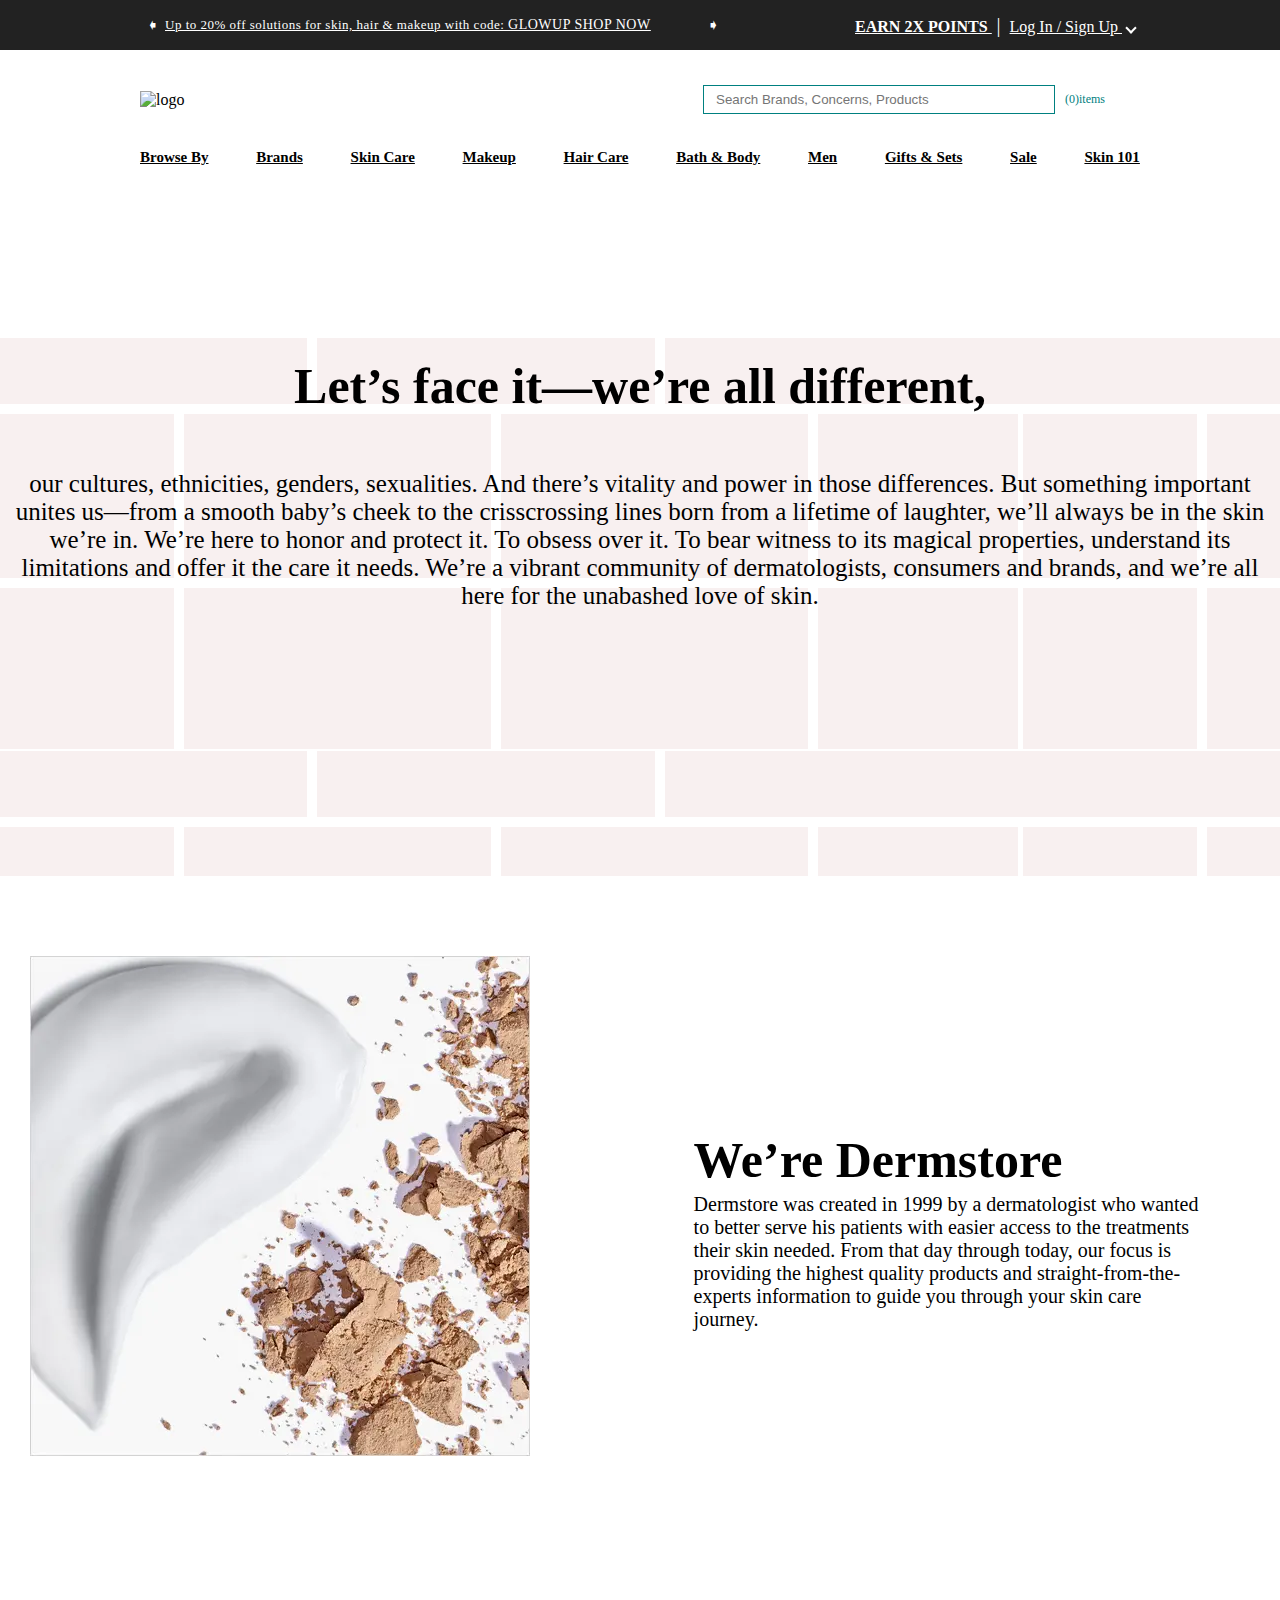
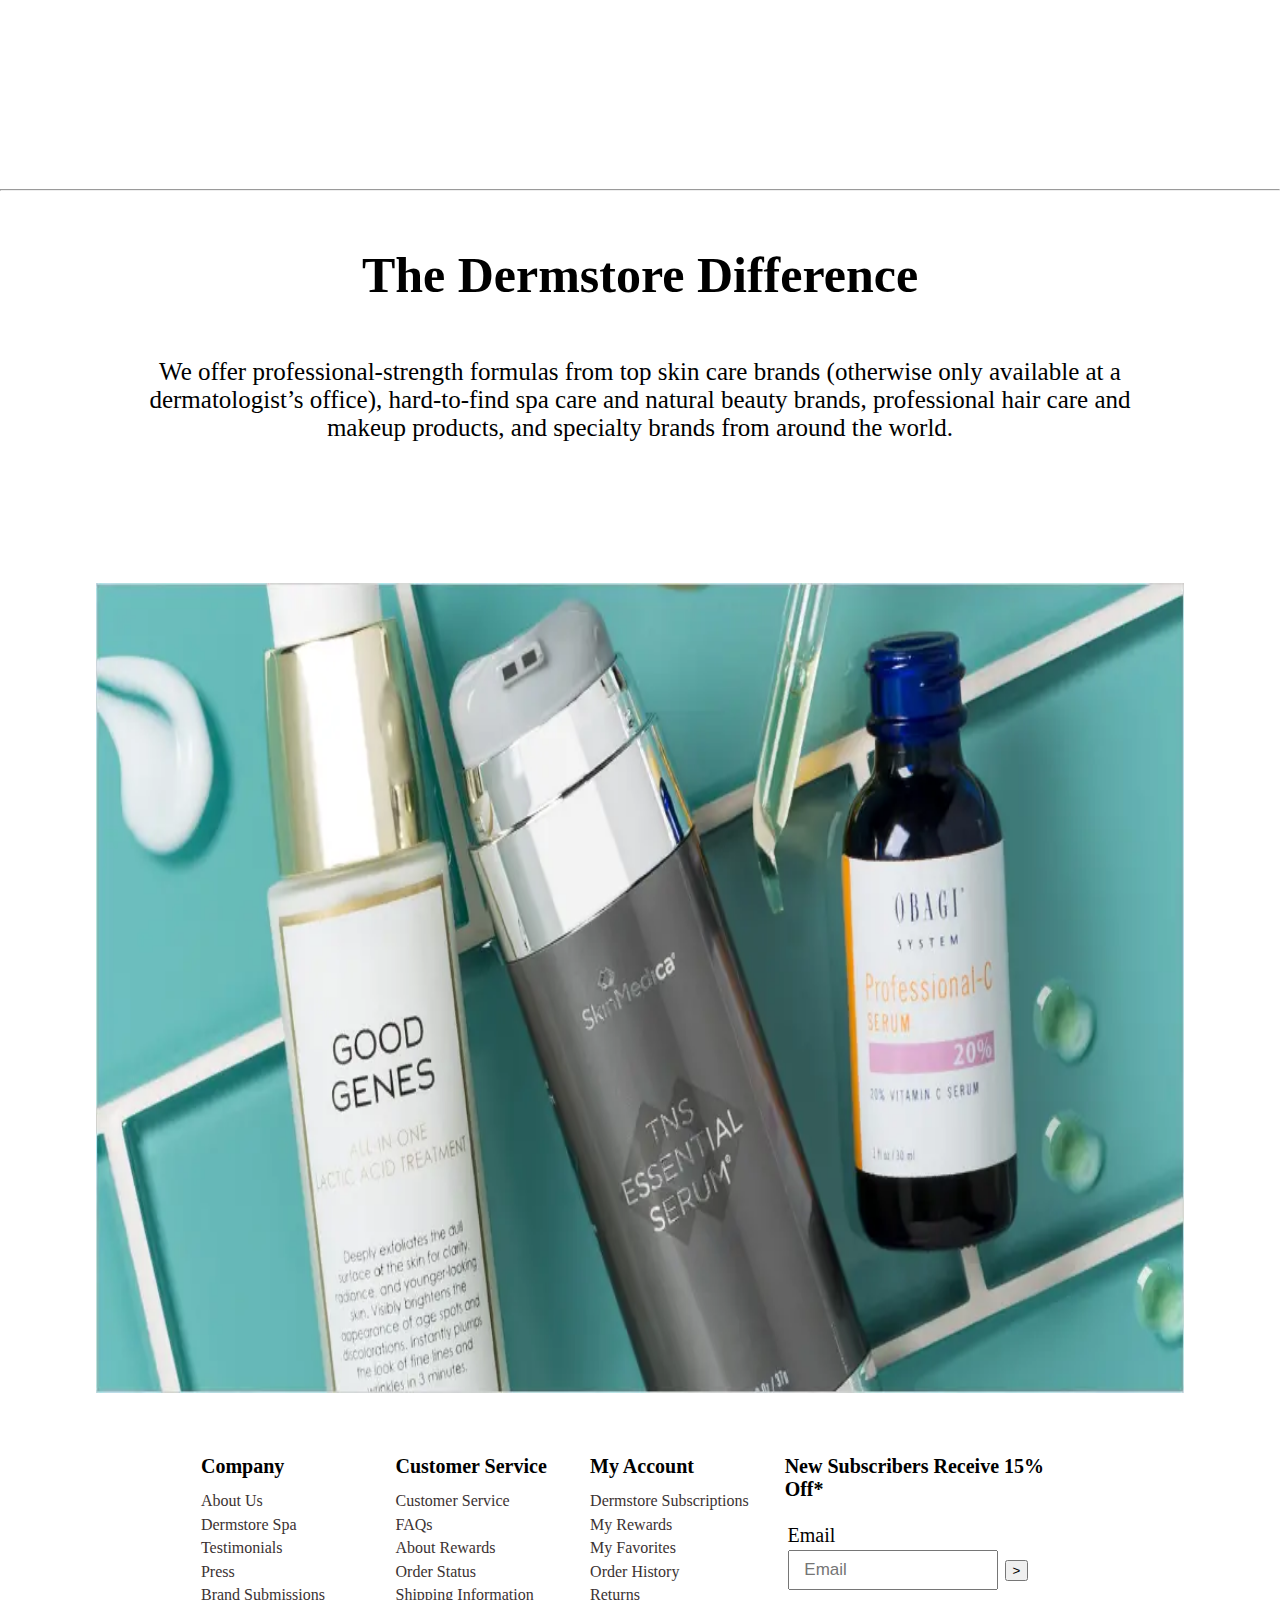
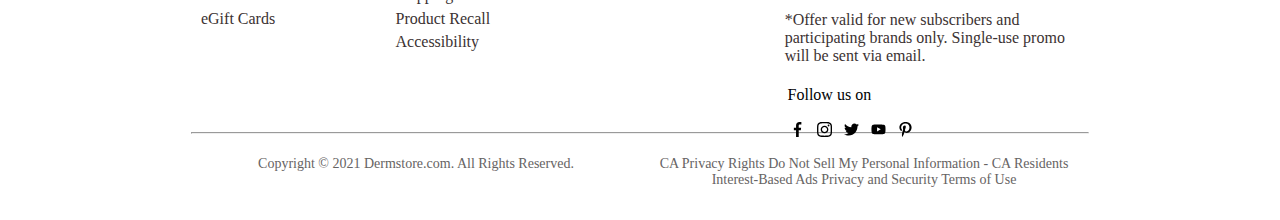
==== about.html @ f66ad060 "aboutpage-updated" ====
<!DOCTYPE html>
<html lang="en">
<head>
    <meta charset="UTF-8">
    <meta http-equiv="X-UA-Compatible" content="IE=edge">
    <meta name="viewport" content="width=device-width, initial-scale=1.0">
    <link rel="stylesheet" href="./about.css">
    <link rel="stylesheet" href="./nav_bar.css">
    <link rel="stylesheet" href="./footer.css" />
    <title>Dermstore</title>
</head>
<body>
    <!-- --------------header part------------- -->
<section class="header_top">
    <div class="container flex_box_2">
        <div class="offers_msg">
            <button class="reverse button_nav">&#10151</button>
            <a href="#" class="msg">Up to 20% off solutions for skin, hair & makeup with code: <span> GLOWUP SHOP NOW</span></a>
            <button class="button_nav">&#10151</button>
        </div>
        <div class="login_signup">
            <a href="#"> <strong>EARN 2X POINTS </strong></a> <span class="bar">|</span> 
            <a href="./login.html" id="user"> Log In / Sign Up <i class="down"></i></a>
        </div>
    </div>
</section>
<section class="header_nav sticky">
    <div class="container flex_box_2">
        <img src="https://media.dermstore.com/images/lockup-new.svg" alt="logo" id="logo">
        <div class="flex_box">
            <div class="search">
                <input type="text" placeholder="Search Brands, Concerns, Products" id="search_box">
                <button class="search_btn"><img src="https://cdn.icon-icons.com/icons2/2551/PNG/512/search_icon_152764.png" alt=""></button>
            </div>
            <div class="cart flex_box">
                <p id="cart_item"><span>(0)</span>items</p>
                <img src="https://media.dermstore.com/images/style/bootstrap3/img/Shopping-Bag.png" alt="">
            </div>
        </div>
    </div>
    <div class="container flex_box_2 menu">
        <a href="./index.html">Browse By</a>
        <a href="./brand.html">Brands</a>
        <a href="#">Skin Care</a>
        <a href="#">Makeup</a>
        <a href="#">Hair Care</a>
        <a href="#">Bath & Body</a>
        <a href="#">Men</a>
        <a href="#">Gifts & Sets</a>
        <a href="#">Sale</a>
        <a href="#">Skin 101</a>
    </div>
</section>
<!-- --------------header part------------- -->
    <div id="page1">
        <h1>Let’s face it—we’re all different,</h1>
        <p>our cultures, ethnicities, genders, sexualities. And there’s vitality and power in those differences. But something important unites us—from a smooth baby’s cheek to the crisscrossing lines born from a lifetime of laughter, we’ll always be in the skin we’re in. We’re here to honor and protect it. To obsess over it. To bear witness to its magical properties, understand its limitations and offer it the care it needs. We’re a vibrant community of dermatologists, consumers and brands, and we’re all here for the unabashed love of skin.</p>
    </div>
    <div id="page2">
        <div>
            <img src="./images/soil.webp">
        </div>
        <div>
            <h1>We’re Dermstore</h1>
            <p>Dermstore was created in 1999 by a dermatologist who wanted to better serve his patients with easier access to the treatments their skin needed. From that day through today, our focus is providing the highest quality products and straight-from-the-experts information to guide you through your skin care journey.</p>
        </div>
    </div>
    <hr>
    <h1>The Dermstore Difference</h1>
    <div id="para">
        <p>We offer professional-strength formulas from top skin care brands (otherwise only available at a dermatologist’s office), hard-to-find spa care and natural beauty brands, professional hair care and makeup products, and specialty brands from around the world.</p>
    </div>
     <div id="why-shop">
         <img src="./images/why-shop.webp" style="width: 100%;height: 100%;">
     </div>
     <!------------------- footer div html----------------- -->
    <div id="footer-div">
        <div>
          <h6>Company</h6>
          <a href="./about.html">About Us</a><br />
          <div id="space"></div>
          <a href="#">Dermstore Spa</a><br />
          <div id="space"></div>
          <a href="#">Testimonials</a><br />
          <div id="space"></div>
          <a href="#">Press</a><br />
          <div id="space"></div>
          <a href="#">Brand Submissions</a><br />
          <div id="space"></div>
          <a href="#">eGift Cards</a><br />
        </div>
        <div>
          <h6>Customer Service</h6>
          <a href="#">Customer Service</a><br />
          <div id="space"></div>
          <a href="#">FAQs</a><br />
          <div id="space"></div>
          <a href="#">About Rewards</a><br />
          <div id="space"></div>
          <a href="#">Order Status</a><br />
          <div id="space"></div>
          <a href="#">Shipping Information</a><br />
          <div id="space"></div>
          <a href="#">Product Recall</a><br />
          <div id="space"></div>
          <a href="#">Accessibility</a><br />
        </div>
        <div>
          <h6>My Account</h6>
          <a href="#">Dermstore Subscriptions</a><br />
          <div id="space"></div>
          <a href="#">My Rewards</a><br />
          <div id="space"></div>
          <a href="#">My Favorites</a><br />
          <div id="space"></div>
          <a href="#">Order History</a><br />
          <div id="space"></div>
          <a href="#">Returns</a><br />
        </div>
        <div>
          <h6>New Subscribers Receive 15% Off*</h6>
          <label for="">Email</label><br />
          <input type="text" name="" id="offer-email" placeholder="Email" />
          <button>></button>
          <br /><br />
          <a href="#"
            >*Offer valid for new subscribers and participating brands only.
            Single-use promo will be sent via email.</a
          ><br /><br />
          <div id="login-follow">
            Follow us on
            <br /><br />
            <img id="img-social" src="login_img\facebook_svg.svg" alt="" />
            <img id="img-social" src="login_img\instagram_svg.svg" alt="" />
            <img id="img-social" src="login_img\twitter_svg.svg" alt="" />
            <img id="img-social" src="login_img\youtube_svg.svg" alt="" />
            <img id="img-social" src="login_img\pinterest_svg.svg" alt="" />
          </div>
          <div id="space"></div>
          
          
        </div>
      </div>
      <br><hr style="width: 70%;">
        <div id="login-privacy">
          <p>Copyright © 2021 Dermstore.com. All Rights Reserved.</p>
          <p>CA Privacy Rights Do Not Sell My Personal Information - CA Residents Interest-Based Ads Privacy and Security Terms of Use</p>
      </div><br>
    <script></script>
</body>
</html>
---- about.css ----
body{
    margin: 0;
    padding: 0;
}


#page1{
    width: 100%;
    height: 60vh;
    margin-top: 150px;
    background-image: url("./images/background.PNG");
}
h1{
    text-align: center;
    font-size: 50px;
    line-height: 100px;
}
p{
    text-align: center;
    font-size: 25px;
}
#page2{
    width: 100%;
    height: 95vh;
    margin-top: 50px;
}
#page2>div:nth-child(1){
    width: 49.5%;
    height: 85vh;
    margin-top: 30px;
    margin-left: 30px;
    float: left;
}
#page2>div:nth-child(2){
    width: 40%;
    height: 50vh;
    margin-top: 200px;
    margin-left: 30px;
    float: left;
}
#page2>div:nth-child(2)>h1{
    text-align: left;
    line-height: 0px;
}
#page2>div:nth-child(2)>p{
    font-size: 20px;
    text-align: left;

}
#para{
    width: 80%;
    height: 25vh;
    margin: auto;
}
#why-shop{
    width: 85%;
    height: 90vh;
    margin: auto;
}
---- nav_bar.css ----
/* <!-- --------------header part------------- --> */
.header_top {
  background-color: #222;
  width: 100%;
  height: 50px;
  display: flex;
  transition: all 600ms ease-in-out;
  z-index: 10;
}
.container {
  width: 1000px;
  margin-right: auto;
  margin-left: auto;
  padding-left: 15px;
  padding-right: 15px;
}
.flex_box_2 {
  display: flex;
  align-items: center;
  justify-content: space-between;
}
.offers_msg {
  display: flex;
  align-items: center;
  color: white;
}
.reverse {
  transform: scaleX(-1);
}
.button_nav {
  background-color: inherit;
  border: none;
  outline: none;
  font-size: 15px;
  color: white;
}
.msg {
  font-size: 13px;
  letter-spacing: 0.5px;
  margin-right: 50px;
  color: white;
}
.msg > span {
  text-decoration: underline;
  font-size: 14px;
}
.bar {
  color: white;
  margin: auto 5px;
  font-size: 20px;
}
.login_signup > a {
  color: white;
}
.login_signup strong {
  text-decoration: underline;
}
.down {
  border: solid white;
  border-width: 0 2px 2px 0;
  display: inline-block;
  padding: 3px;
  transform: rotate(45deg);
  -webkit-transform: rotate(45deg);
  margin: auto 5px;
}
.header_nav {
  padding: 30px 0 20px 0;
  background-color: white;
}
#logo {
  width: 200px;
}
.search img {
  width: 15px;
  padding: 0 5px;
}
.flex_box {
  display: flex;
  align-items: center;
}
.cart img {
  width: 25px;
}
.search {
  border: 1px solid teal;
}
#search_box {
  padding: 5px 12px;
  min-width: 300px;
  border: none;
}
.search_btn {
  padding: 6px;
  border: none;
  background-color: white;
}
.cart {
  margin: auto 10px;
}
#cart_item {
  font-size: 12px;
  color: teal;
}
.menu {
  font-size: 15px;
  font-weight: 600;
  padding-top: 30px;
}
.menu > a {
  color: black;
  font-size: 15px;
  font-family: Georgia, "Times New Roman", Times, serif;
}
.bottom_line {
  box-shadow: 0 9px 1px -8px black;
}
.sticky {
  position: sticky;
  top: 0;
  z-index: 2;
}
/* <!-- --------------header part------------- --> */
---- footer.css ----
/* Footer div css*/
#footer-div {
  width: 70%;
  height: 300px;
  margin: auto;
  background-color: rgb(255, 255, 255);
  padding: 0.5%;
  display: flex;
}
#footer-div a {
  text-decoration: none;
  color: rgb(59, 50, 50);
  /* margin: 2% 1%; */
}
#footer-div a:hover {
  text-decoration: underline;
  color: rgb(17, 62, 145);
}
#footer-div div {
  margin: 1% 1%;
  width: 60%;
}
#footer-div div:nth-last-child(1) {
  margin: 1% 1%;
  width: 100%;
}
#footer-div h6 {
  font-size: 20px;
  margin-bottom: 8%;
}
#offer-email {
  width: 60%;
  height: 30px;
  font-size: 17px;
  margin: 1% 1%;
  padding: 1% 5%;
}
#footer-div label {
  font-size: 20px;
  font-weight: 500;
  margin: 1% 1%;
}
#space {
  height: 2px;
  width: 30px;
}
#img-social {
  height: 15px;
  width: 15px;
  margin: 0 6px 5px 2px;
}
#img-social:hover {
  background-color: rgb(204, 204, 204);
}
#login-privacy {
  width: 70%;
  margin: auto;
  display: flex;
}
#login-privacy p {
  width: 50%;
  font-size: 14px;
  color: rgb(102, 99, 99);
}
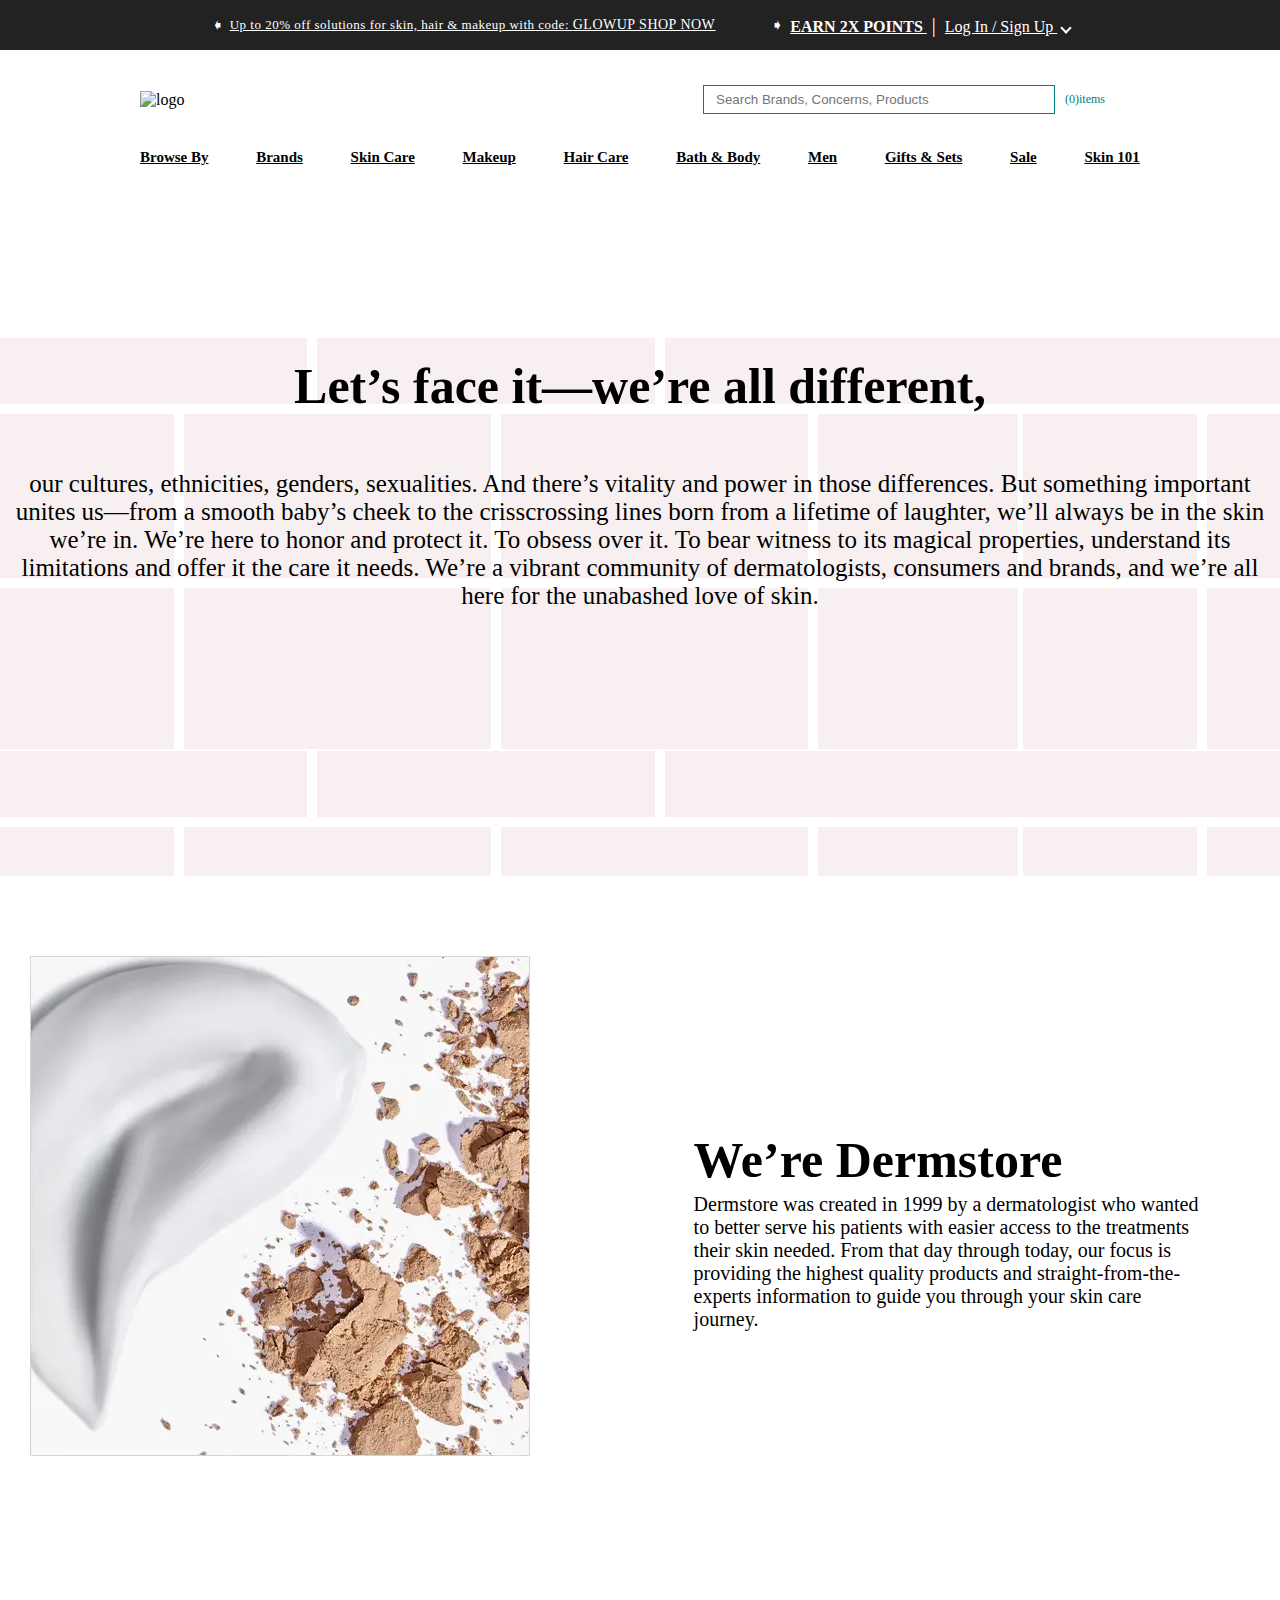
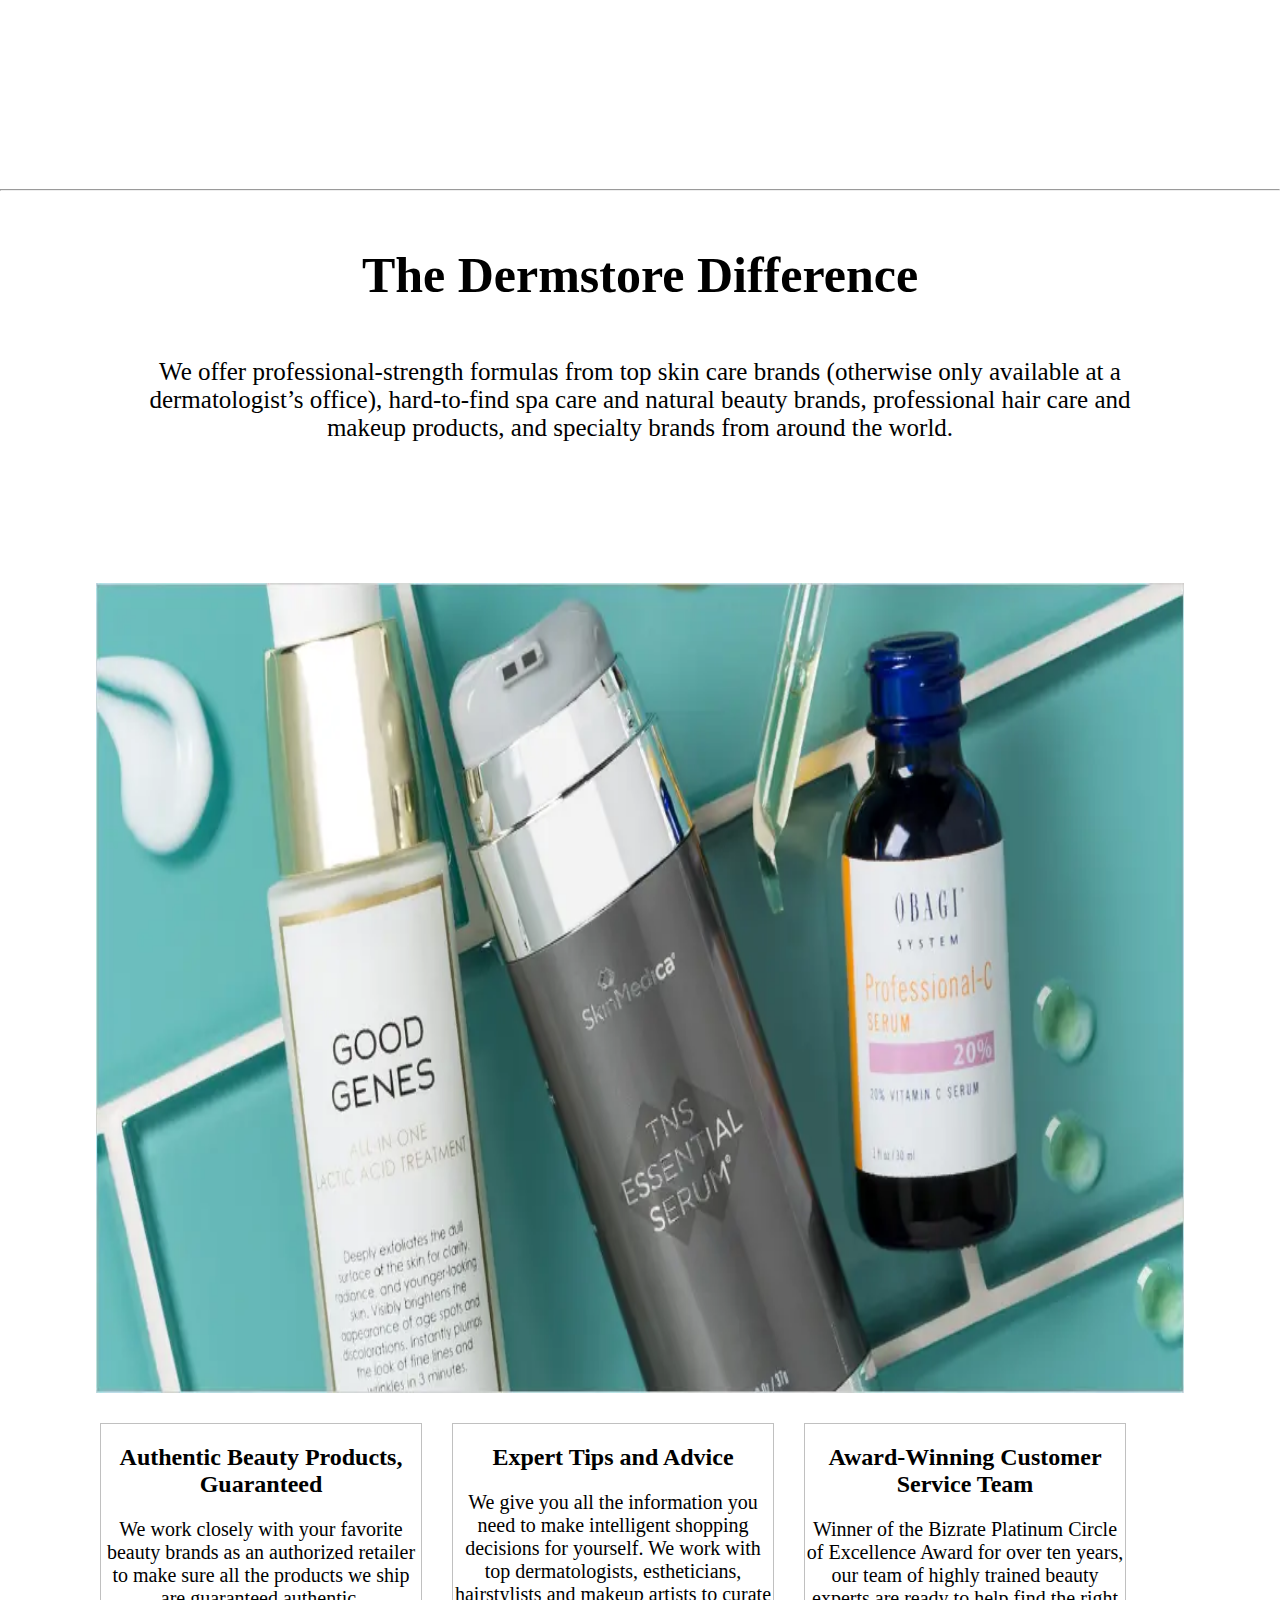
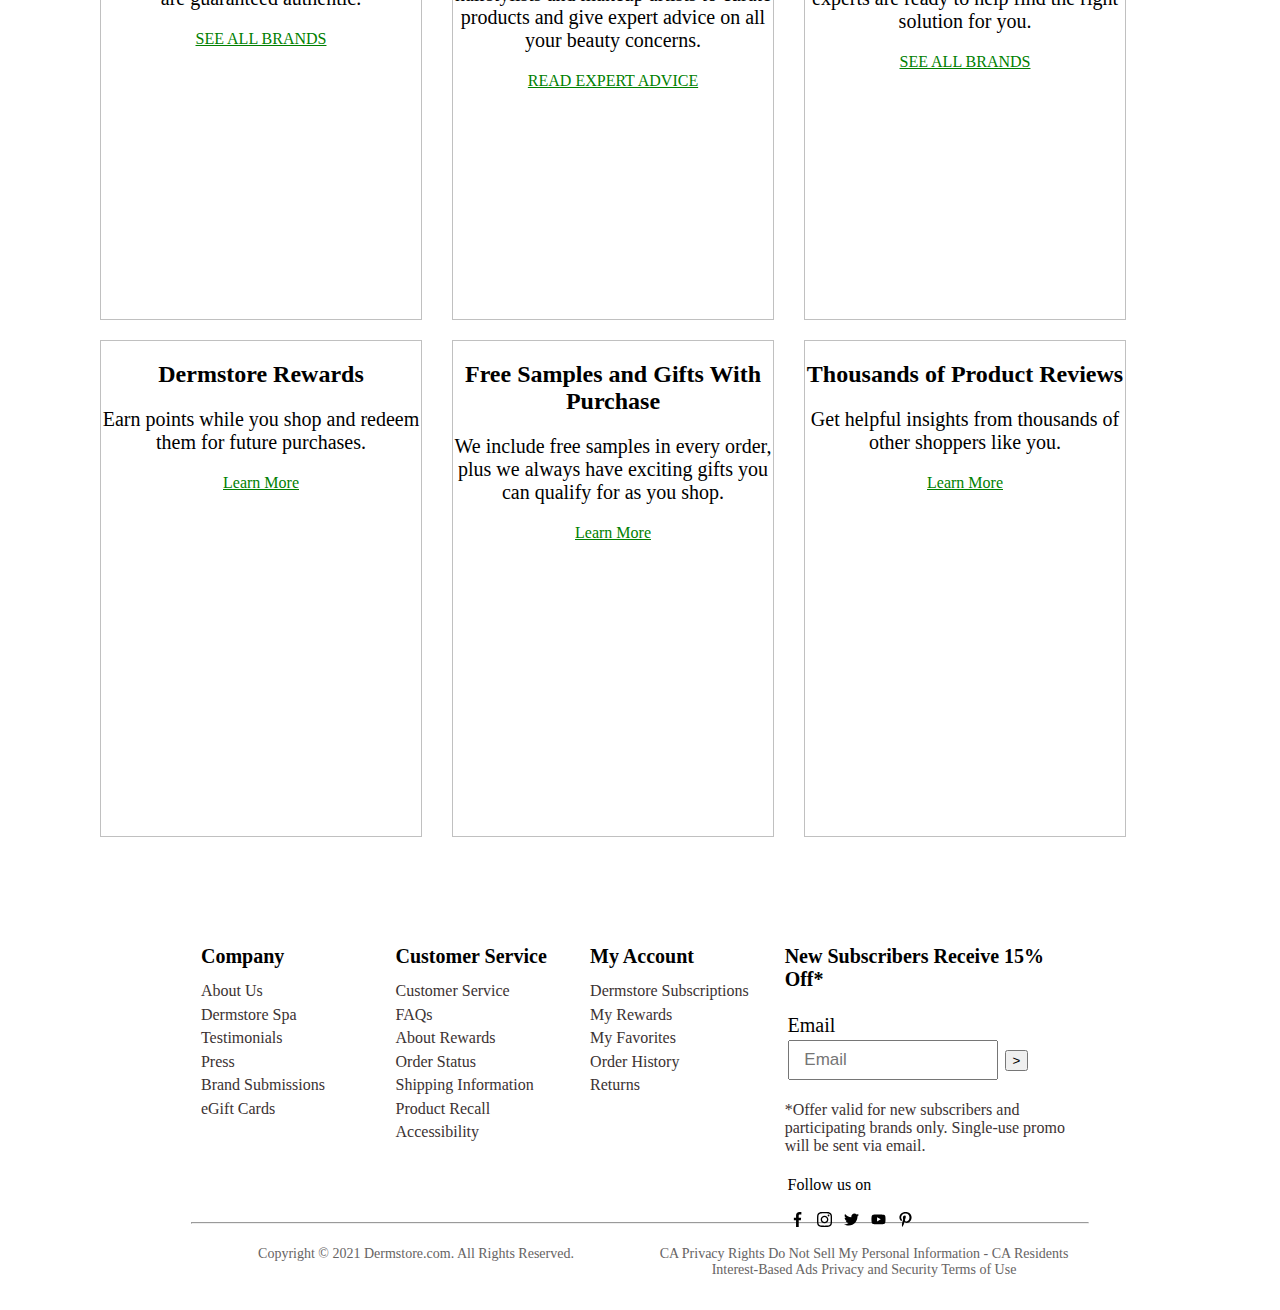
==== commit c4437629: "Merge pull request #24 from Darshan-Naik/subhash" ====
--- a/about.html
+++ b/about.html
@@ -72,6 +72,38 @@
     </div>
      <div id="why-shop">
          <img src="./images/why-shop.webp" style="width: 100%;height: 100%;">
+     </div>
+     <div id="learn-more">
+        <div>
+            <h2>Authentic Beauty Products, Guaranteed</h2>
+            <p style="font-size: 20px;">We work closely with your favorite beauty brands as an authorized retailer to make sure all the products we ship are guaranteed authentic.</p>
+            <a href="#">SEE ALL BRANDS</a>
+        </div>
+        <div>
+            <h2>Expert Tips and Advice</h2>
+            <p style="font-size: 20px;">We give you all the information you need to make intelligent shopping decisions for yourself. We work with top dermatologists, estheticians, hairstylists and makeup artists to curate products and give expert advice on all your beauty concerns.</p>
+            <a href="#">READ EXPERT ADVICE</a>
+        </div>
+        <div>
+            <h2>Award-Winning Customer Service Team</h2>
+            <p style="font-size: 20px;">Winner of the Bizrate Platinum Circle of Excellence Award for over ten years, our team of highly trained beauty experts are ready to help find the right solution for you.</p>
+            <a href="#">SEE ALL BRANDS</a>
+        </div>
+        <div>
+            <h2>Dermstore Rewards</h2>
+            <p style="font-size: 20px;">Earn points while you shop and redeem them for future purchases.</p>
+            <a href="#">Learn More</a>
+        </div>
+        <div>
+            <h2>Free Samples and Gifts With Purchase</h2>
+            <p style="font-size: 20px;">We include free samples in every order, plus we always have exciting gifts you can qualify for as you shop.</p>
+            <a href="#">Learn More</a>
+        </div>
+        <div>
+            <h2>Thousands of Product Reviews</h2>
+            <p style="font-size: 20px;">Get helpful insights from thousands of other shoppers like you.</p>
+            <a href="#">Learn More</a>
+        </div>
      </div>
      <!------------------- footer div html----------------- -->
     <div id="footer-div">
--- a/about.css
+++ b/about.css
@@ -56,4 +56,72 @@
     width: 85%;
     height: 90vh;
     margin: auto;
+}
+#learn-more{
+    width: 100%;
+    height: 120vh;
+    margin-top: 10px;
+}
+#learn-more>div:nth-child(1){
+    width: 25%;
+    height: 55vh;
+    border: 0.5px solid silver;
+    margin-top: 20px;
+    margin-left: 100px;
+    float: left;
+    text-align: center;
+}
+#learn-more>div:nth-child(2){
+    width: 25%;
+    height: 55vh;
+    border: 0.5px solid silver;
+    margin-top: 20px;
+    margin-left: 30px;
+    float: left;
+    text-align: center;
+}
+#learn-more>div:nth-child(3){
+    width: 25%;
+    height: 55vh;
+    border: 0.5px solid silver;
+    margin-top: 20px;
+    margin-left: 30px;
+    float: left;
+    text-align: center;
+}
+#learn-more>div:nth-child(4){
+    width: 25%;
+    height: 55vh;
+    border: 0.5px solid silver;
+    margin-top: 20px;
+    margin-left: 100px;
+    clear: both;
+    float: left;
+    text-align: center;
+}
+#learn-more>div:nth-child(5){
+    width: 25%;
+    height: 55vh;
+    border: 0.5px solid silver;
+    margin-top: 20px;
+    margin-left: 30px;
+    float: left;
+    text-align: center;
+}
+#learn-more>div:nth-child(6){
+    width: 25%;
+    height: 55vh;
+    border: 0.5px solid silver;
+    margin-top: 20px;
+    margin-left: 30px;
+    float: left;
+    text-align: center;
+}
+h2{
+    text-align: center;
+    
+}
+a{
+    color: green;
+    align-content: center;
 }--- a/nav_bar.css
+++ b/nav_bar.css
@@ -8,7 +8,7 @@
   z-index: 10;
 }
 .container {
-  width: 1000px;
+  max-width: 1000px;
   margin-right: auto;
   margin-left: auto;
   padding-left: 15px;
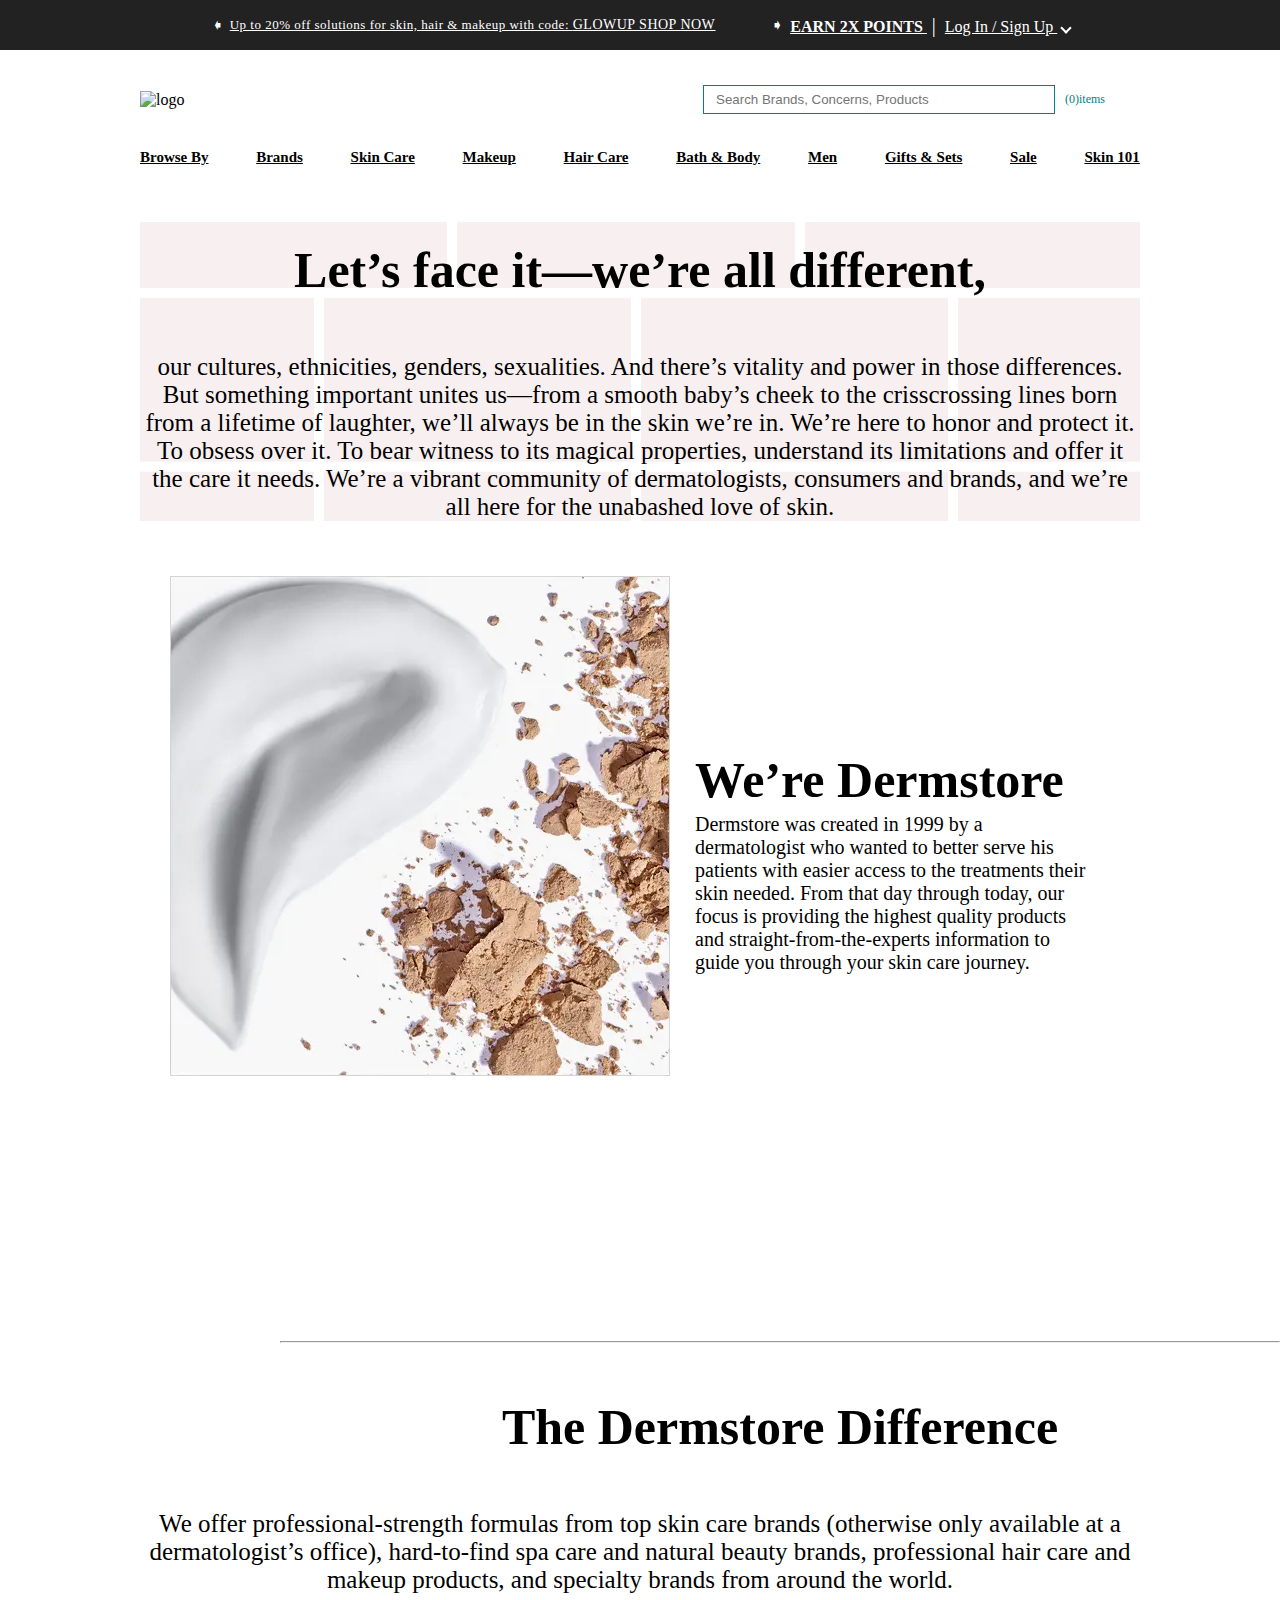
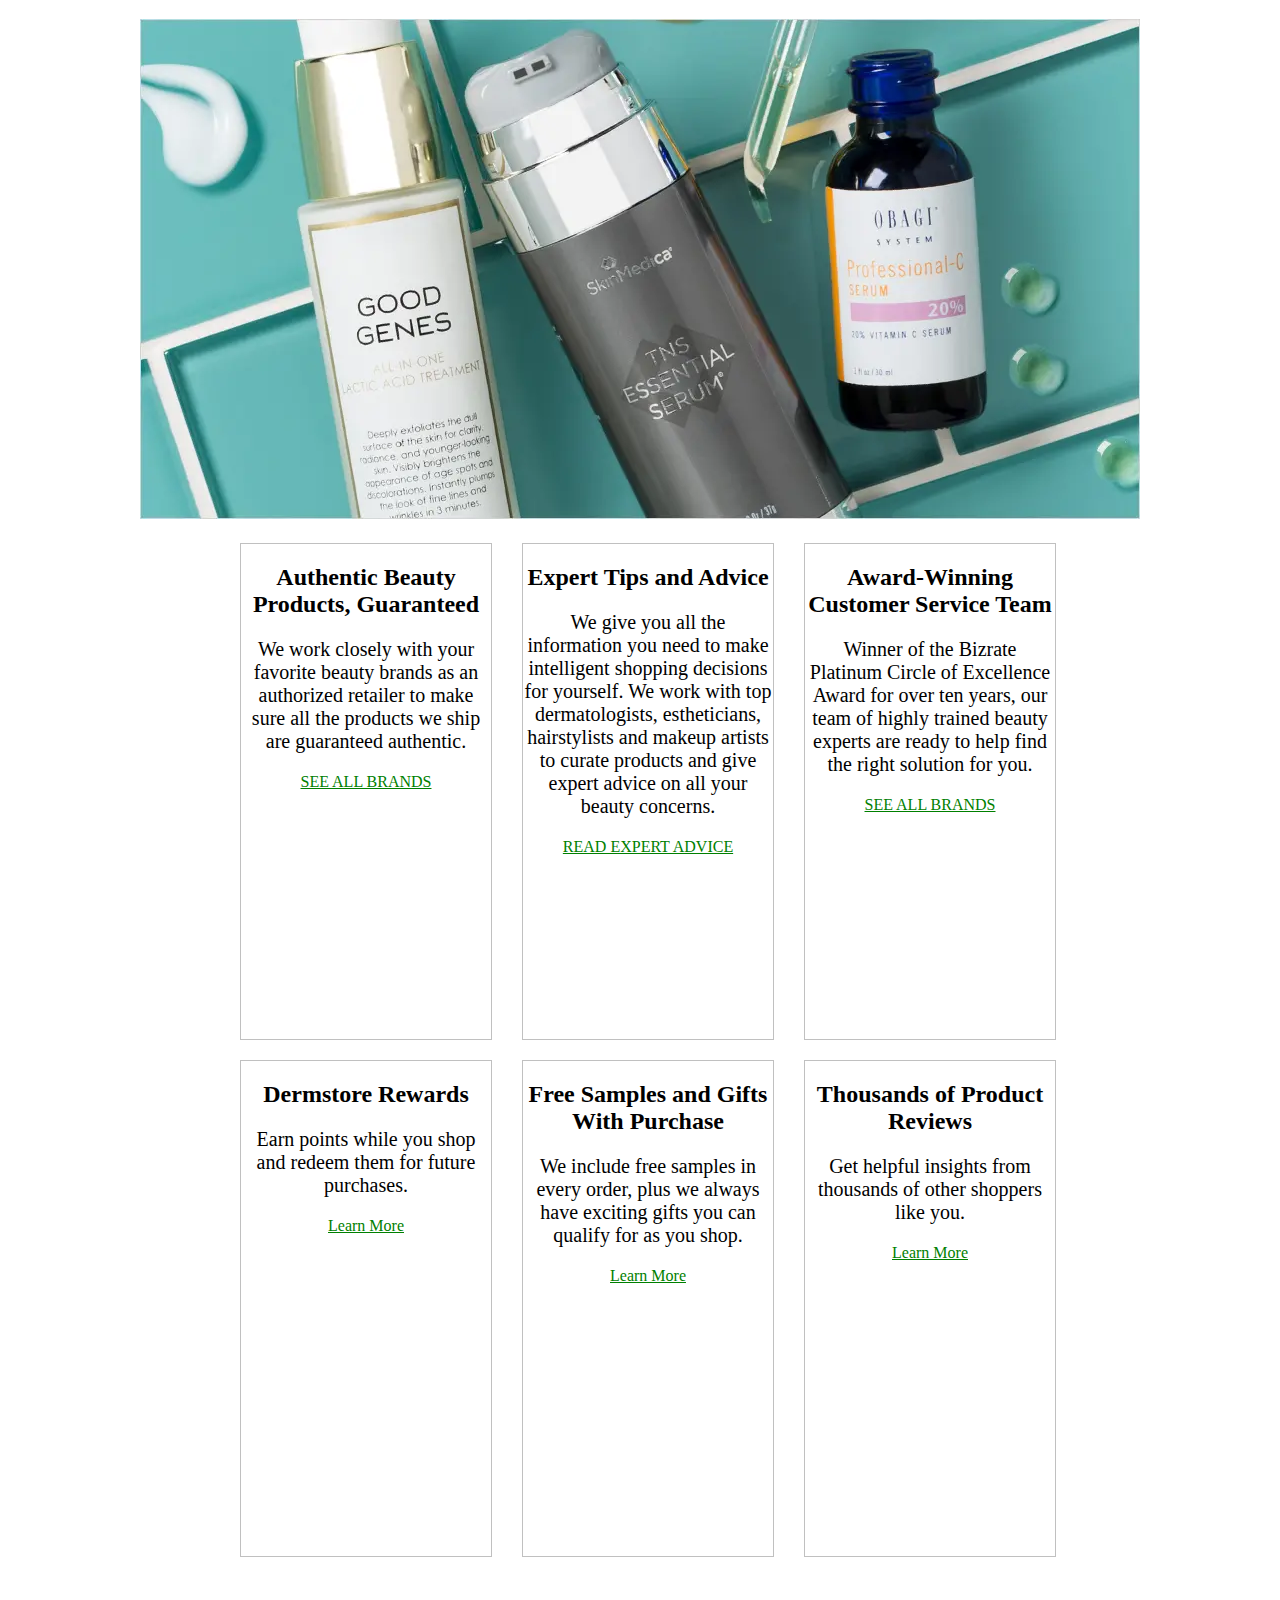
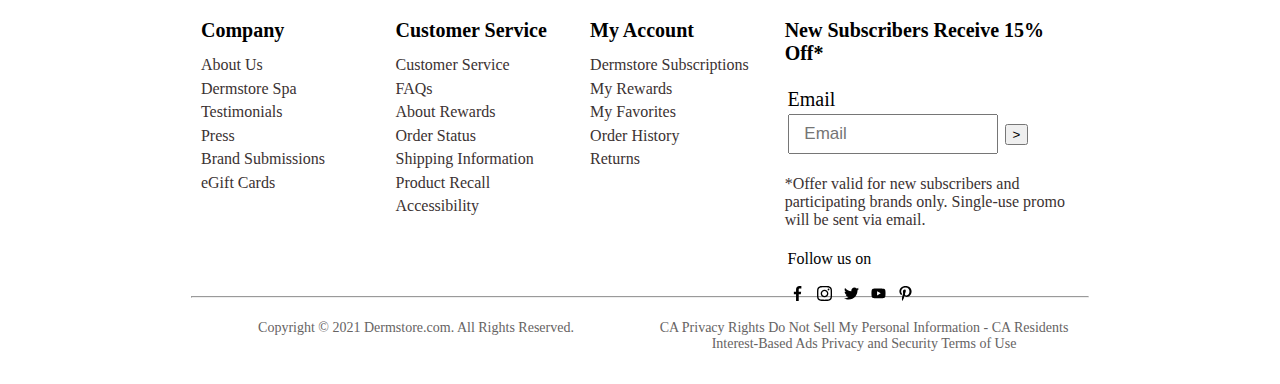
==== commit bb201267: "Merge pull request #31 from Darshan-Naik/subhash" ====
--- a/about.html
+++ b/about.html
@@ -65,8 +65,10 @@
             <p>Dermstore was created in 1999 by a dermatologist who wanted to better serve his patients with easier access to the treatments their skin needed. From that day through today, our focus is providing the highest quality products and straight-from-the-experts information to guide you through your skin care journey.</p>
         </div>
     </div>
+   <div id="diffrences">
     <hr>
     <h1>The Dermstore Difference</h1>
+   </div>
     <div id="para">
         <p>We offer professional-strength formulas from top skin care brands (otherwise only available at a dermatologist’s office), hard-to-find spa care and natural beauty brands, professional hair care and makeup products, and specialty brands from around the world.</p>
     </div>
--- a/about.css
+++ b/about.css
@@ -6,9 +6,11 @@
 
 #page1{
     width: 100%;
-    height: 60vh;
+    /* height: 60vh; */
     margin-top: 150px;
     background-image: url("./images/background.PNG");
+    max-width: 1000px;
+    margin: auto;
 }
 h1{
     text-align: center;
@@ -21,8 +23,10 @@
 }
 #page2{
     width: 100%;
-    height: 95vh;
-    margin-top: 50px;
+    /* height: 95vh; */
+    margin-top: 5px;
+    max-width: 1000px;
+    margin: auto;
 }
 #page2>div:nth-child(1){
     width: 49.5%;
@@ -48,19 +52,24 @@
 
 }
 #para{
-    width: 80%;
-    height: 25vh;
+    width: 100%;
+    /* height: 25vh; */
     margin: auto;
+    max-width: 1000px;
 }
 #why-shop{
-    width: 85%;
-    height: 90vh;
+    width: 100%;
+    /* height: 90vh; */
+    margin: auto;
+    max-width: 1000px;
     margin: auto;
 }
 #learn-more{
     width: 100%;
-    height: 120vh;
-    margin-top: 10px;
+    /* height: 120vh; */
+    margin-top: 0px;
+    max-width: 1000px;
+    margin: auto;
 }
 #learn-more>div:nth-child(1){
     width: 25%;
@@ -124,4 +133,10 @@
 a{
     color: green;
     align-content: center;
+}
+#diffrences{
+    max-width: 1000px;
+    width: 100%;
+    margin-left: auto;
+    clear: both;
 }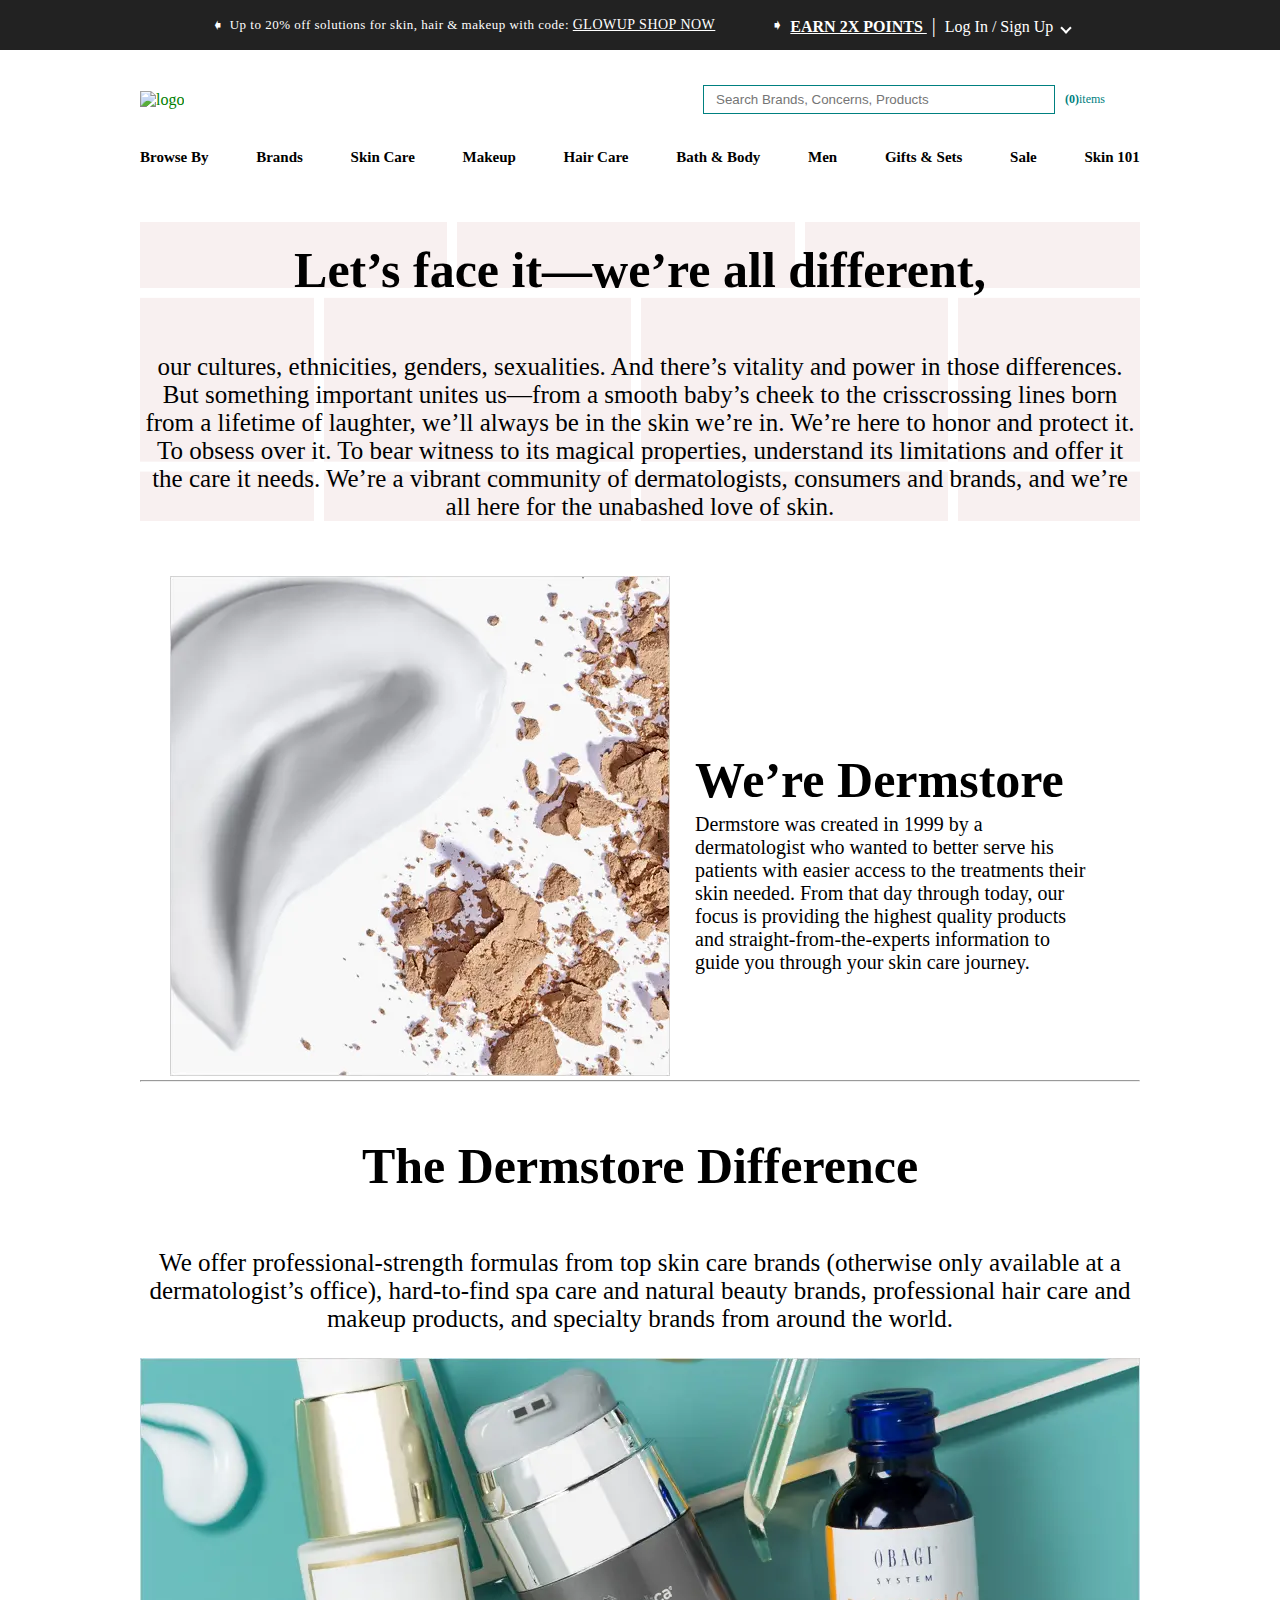
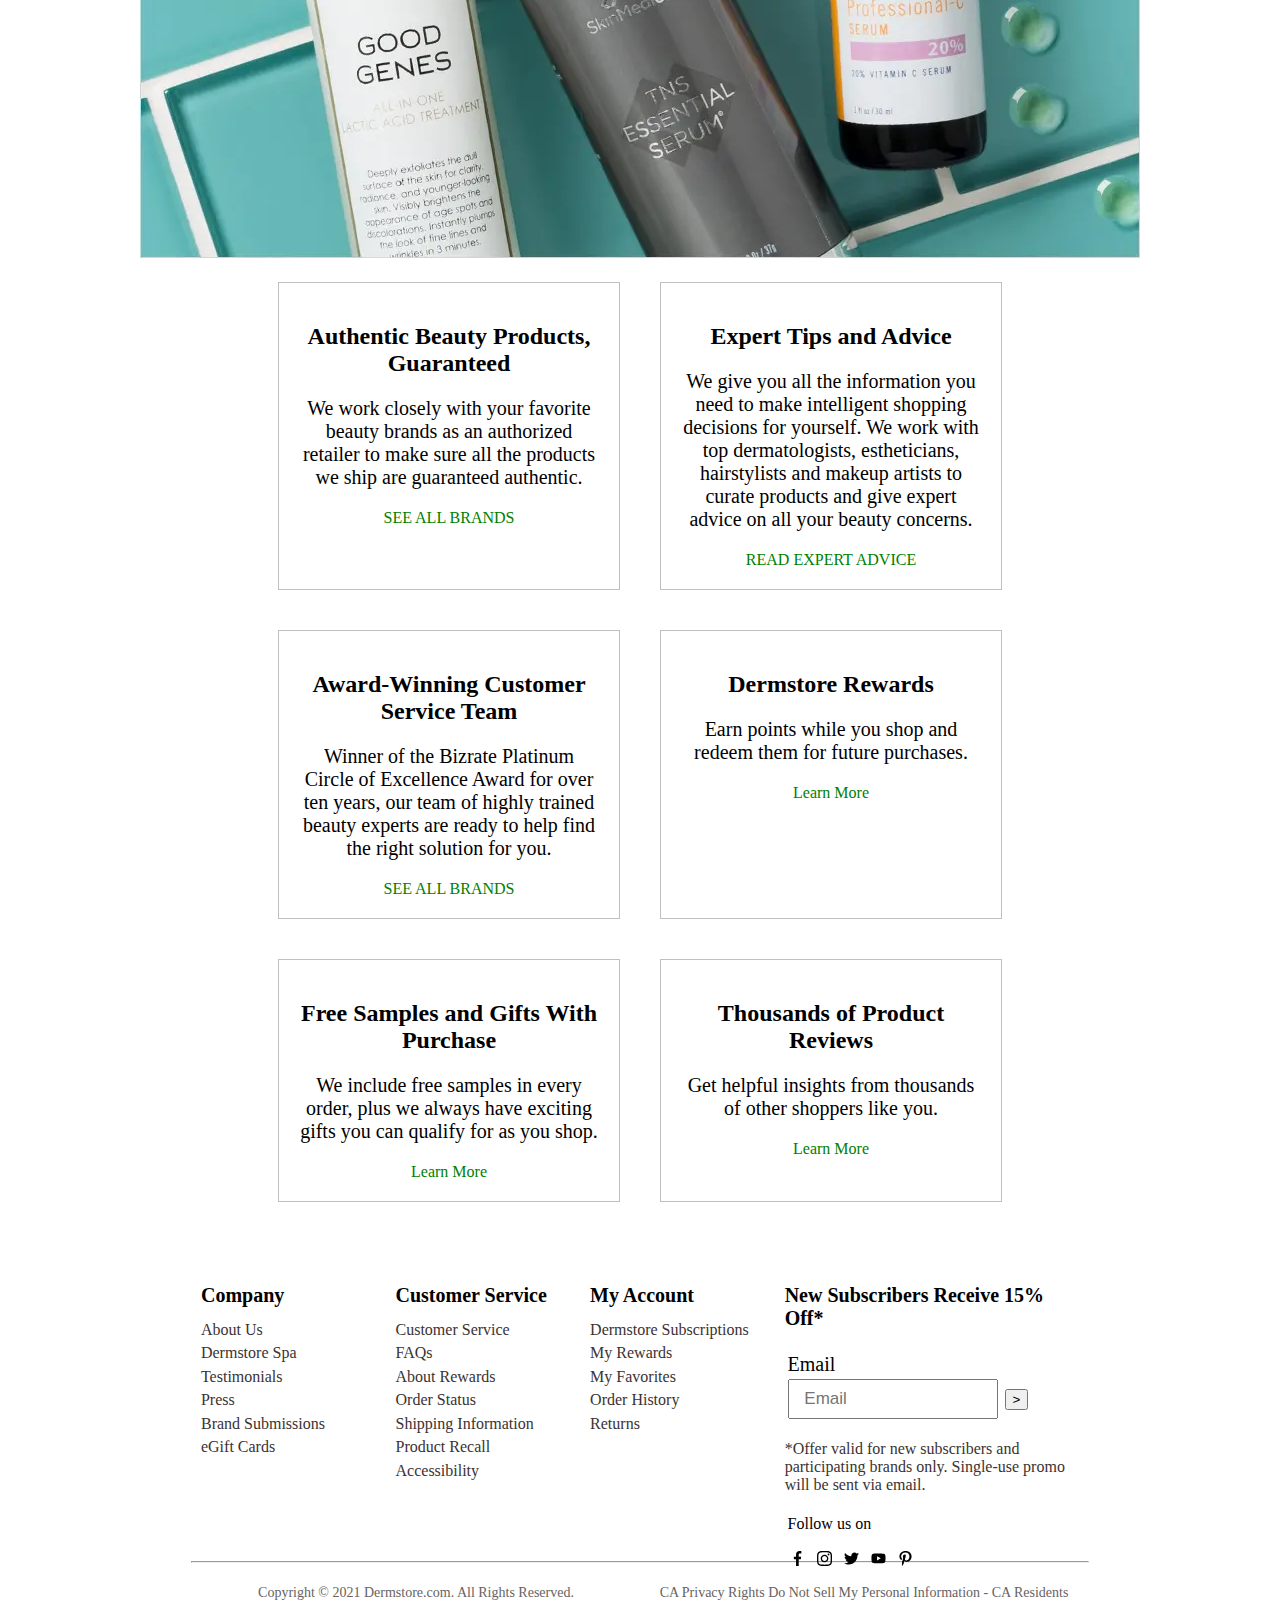
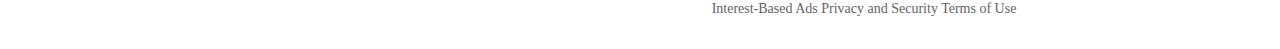
==== commit 3568374b: "title and icons updated" ====
--- a/about.html
+++ b/about.html
@@ -7,10 +7,11 @@
     <link rel="stylesheet" href="./about.css">
     <link rel="stylesheet" href="./nav_bar.css">
     <link rel="stylesheet" href="./footer.css" />
-    <title>Dermstore</title>
+    <link rel="icon" sizes="16x16 32x32" href="https://media.dermstore.com/images/header/new-fav.ico?v=2">
+    <title>Dermstore | Skin Care Website for Beauty Products Online</title>
 </head>
 <body>
-    <!-- --------------header part------------- -->
+   <!-- --------------header part------------- -->
 <section class="header_top">
     <div class="container flex_box_2">
         <div class="offers_msg">
@@ -26,14 +27,14 @@
 </section>
 <section class="header_nav sticky">
     <div class="container flex_box_2">
-        <img src="https://media.dermstore.com/images/lockup-new.svg" alt="logo" id="logo">
+        <a href="./index.html"><img src="https://media.dermstore.com/images/lockup-new.svg" alt="logo" id="logo"></a>
         <div class="flex_box">
             <div class="search">
                 <input type="text" placeholder="Search Brands, Concerns, Products" id="search_box">
                 <button class="search_btn"><img src="https://cdn.icon-icons.com/icons2/2551/PNG/512/search_icon_152764.png" alt=""></button>
             </div>
             <div class="cart flex_box">
-                <p id="cart_item"><span>(0)</span>items</p>
+               <p id="cart_item"><strong id="cart_count">(0)</strong>items</p>
                 <img src="https://media.dermstore.com/images/style/bootstrap3/img/Shopping-Bag.png" alt="">
             </div>
         </div>
@@ -180,6 +181,7 @@
           <p>Copyright © 2021 Dermstore.com. All Rights Reserved.</p>
           <p>CA Privacy Rights Do Not Sell My Personal Information - CA Residents Interest-Based Ads Privacy and Security Terms of Use</p>
       </div><br>
+      <script src="./nav_bar.js"></script>
     <script></script>
 </body>
 </html>--- a/about.css
+++ b/about.css
@@ -30,14 +30,14 @@
 }
 #page2>div:nth-child(1){
     width: 49.5%;
-    height: 85vh;
+    /* height: 85vh; */
     margin-top: 30px;
     margin-left: 30px;
     float: left;
 }
 #page2>div:nth-child(2){
     width: 40%;
-    height: 50vh;
+    /* height: 50vh; */
     margin-top: 200px;
     margin-left: 30px;
     float: left;
@@ -70,8 +70,11 @@
     margin-top: 0px;
     max-width: 1000px;
     margin: auto;
+    display: flex;
+    flex-wrap: wrap;
+    justify-content: center;
 }
-#learn-more>div:nth-child(1){
+/* #learn-more>div:nth-child(1){
     width: 25%;
     height: 55vh;
     border: 0.5px solid silver;
@@ -125,6 +128,13 @@
     margin-left: 30px;
     float: left;
     text-align: center;
+} */
+#learn-more>div{
+    max-width: 300px;
+    border: 0.5px solid silver;
+    text-align: center;
+    margin: 20px;
+    padding: 20px;
 }
 h2{
     text-align: center;
@@ -138,5 +148,6 @@
     max-width: 1000px;
     width: 100%;
     margin-left: auto;
+    margin-right: auto;
     clear: both;
 }--- a/nav_bar.css
+++ b/nav_bar.css
@@ -120,4 +120,7 @@
   top: 0;
   z-index: 2;
 }
+a{
+  text-decoration: none;
+}
 /* <!-- --------------header part------------- --> */
